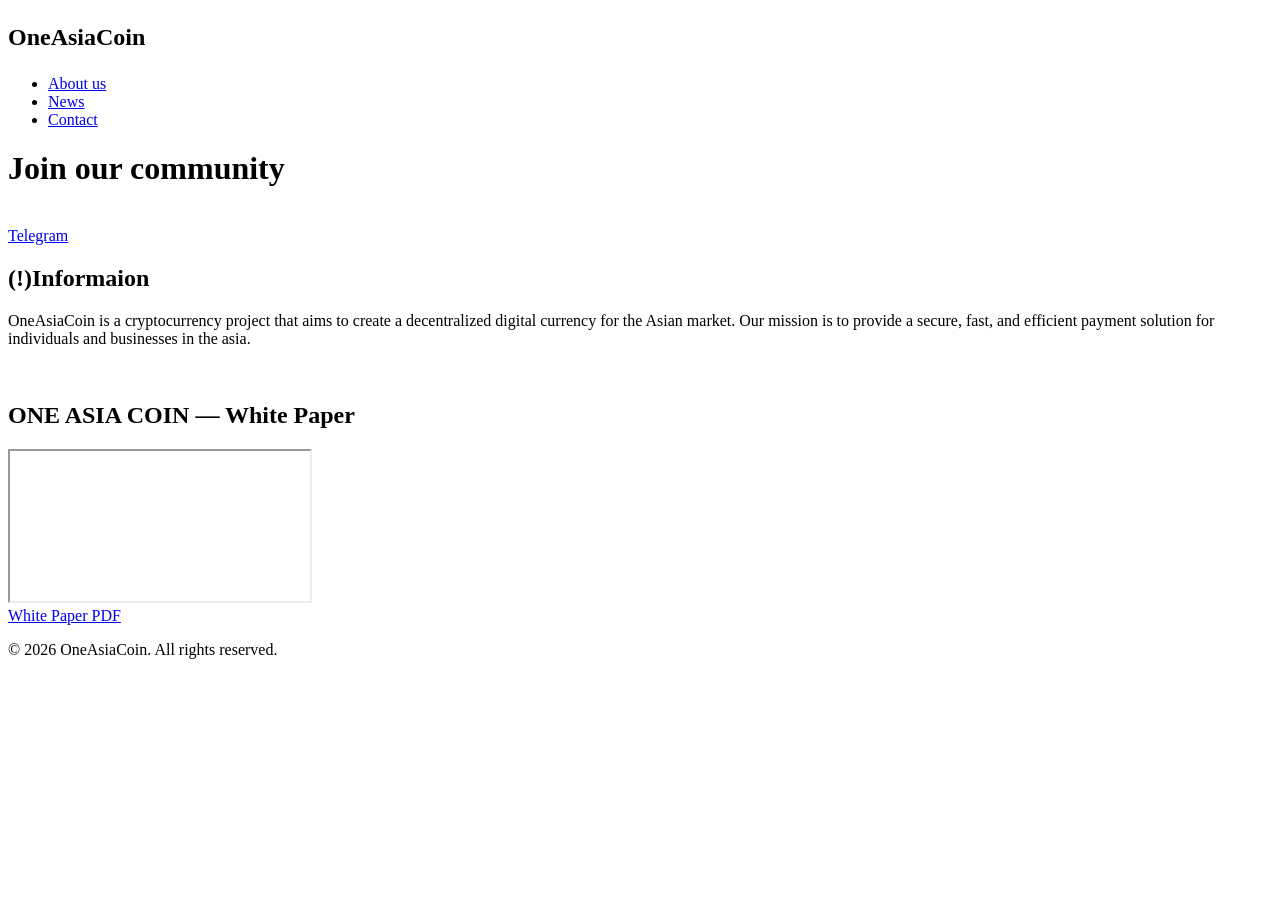
==== index.html @ ce292062 "Rename oneasiacoin.html to index.html" ====
<!DOCTYPE html>
<html lang="ru">

<head>
    <meta charset="UTF-8">
    <meta name="viewport" content="width=device-width, initial-scale=1.0">
    <title>Asiana Bukhara</title>
    <link rel="stylesheet" href="asiana.css">
</head>
<!-- <img src="asiana_logo.png" alt="Asiana Bukhara Logo" class="logo-image"> -->




<body>

    <!-- <button class="lng" onclick="window.location.href='../asiana.html'">РУ</button> -->
    <nav>
        <h1 class="logo">
            <p class="asiana">OneAsiaCoin</p>
            <!-- <p class="bukhara">Coin</p> -->
        </h1>




        <ul>
            <li><a href="#about" class="about">About us</a></li>
            <li><a href="#courses">News</a></li>
            <li><a href="#us">Contact</a></li>
            <!-- <li><a href="../asiana.html">РУС</a></li> -->


        </ul>
    </nav>

    <div class="hero">
        <h1>Join our community</h1>
        <br>
        <a href="https://t.me/ASIANA_BUKHARA" class="btntg">Telegram</a>

    </div>




    <section id="about">
        <h2>(!)Informaion</h2>



        <p class="about-text1">OneAsiaCoin is a cryptocurrency project that aims to create a decentralized digital
            currency for the Asian market. Our mission is to provide a secure, fast, and efficient payment solution for
            individuals and businesses in the asia.</p>
        <br>


        <!-- <a href="https://t.me/ASIANA_BUKHARA" class="btntg">Telegram</a> -->


        <!-- <a href="oneasiacoin-white-paper.pdf" class="btninst">White paper</a>
        <a href="oneasiacoin-terms.pdf" target="_blank"> -->

        </a>



    </section>



</body>



<section class="whitepaper">
    <h2>ONE ASIA COIN — White Paper</h2>

    <iframe src="oneasiacoin-terms.pdf.pdf" title="One Asia Coin White Paper">
    </iframe>
</section>

<div class="whitepaper-button">
    <a href="oneasiacoin-terms.pdf" target="_blank">
        White Paper PDF
    </a>
</div>

</html>
<footer class="footer">
    <p>© 2026 OneAsiaCoin. All rights reserved.</p>
</footer>

</html>
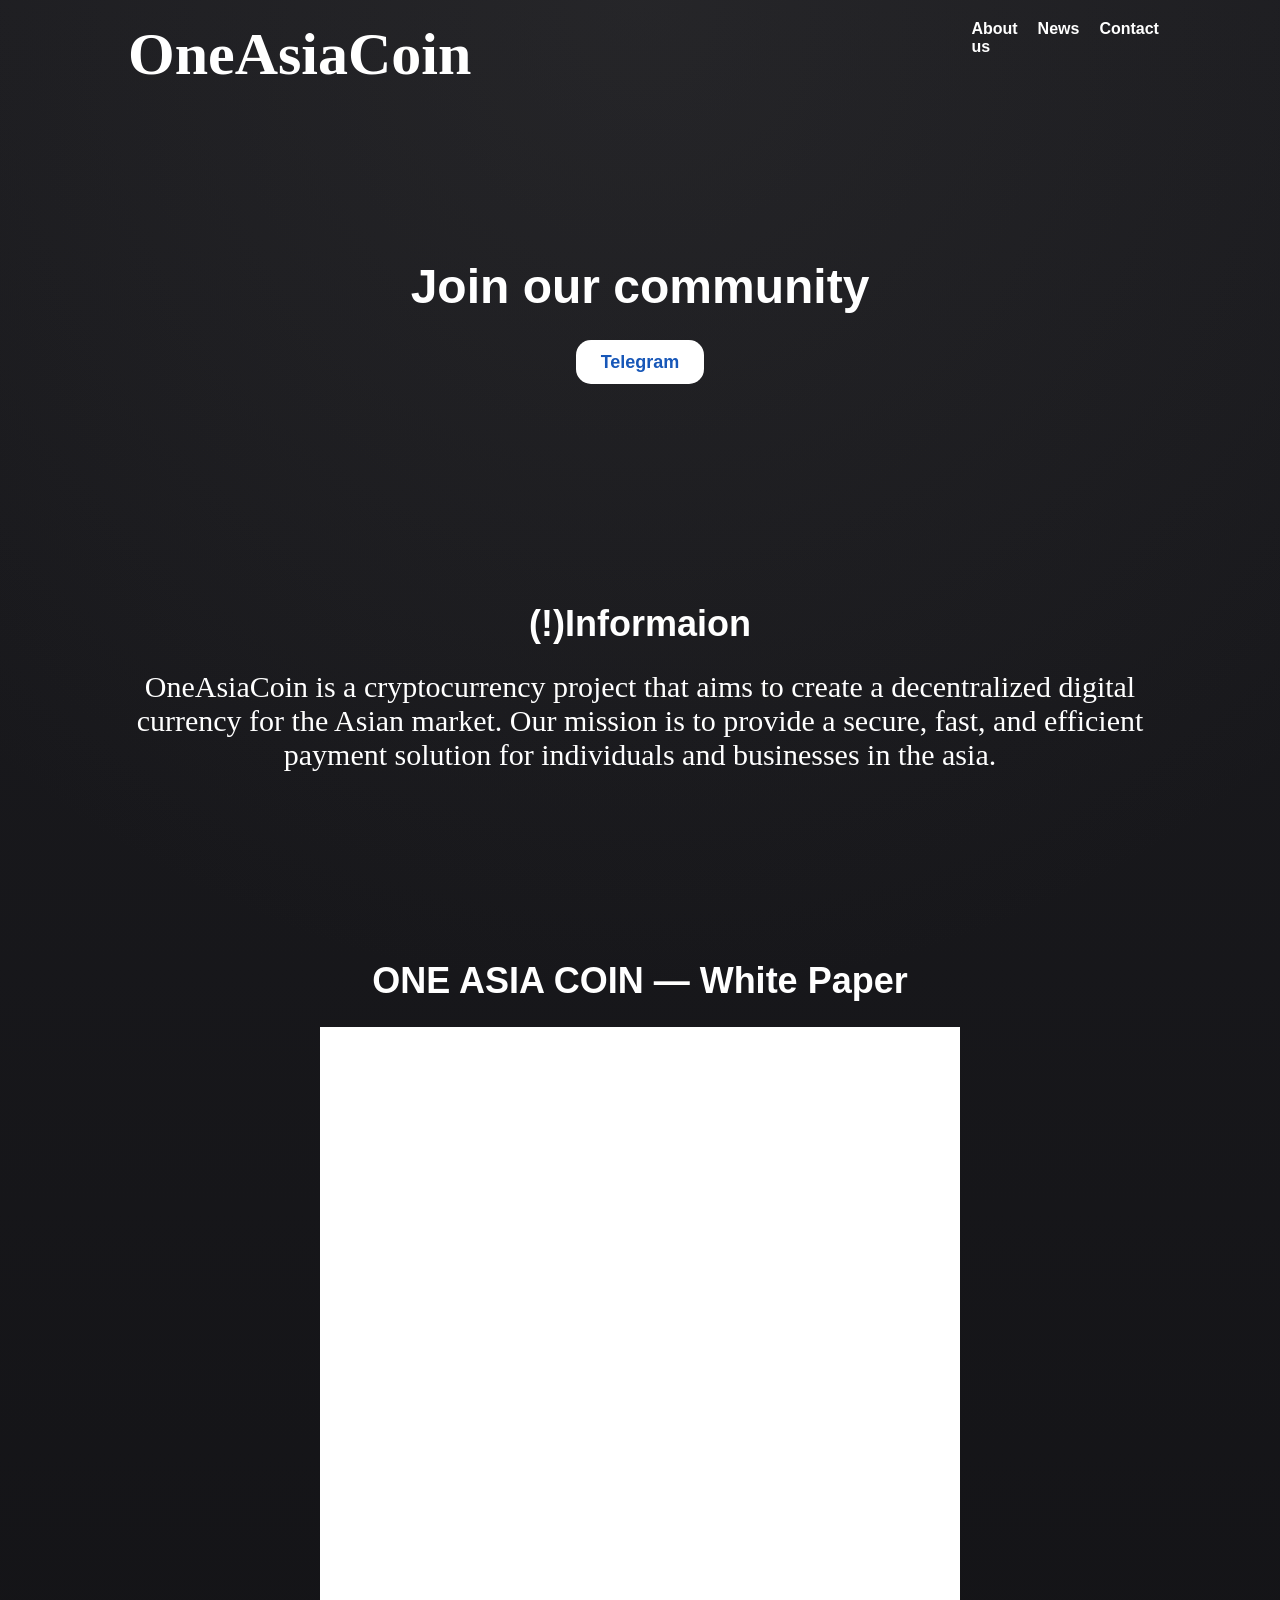
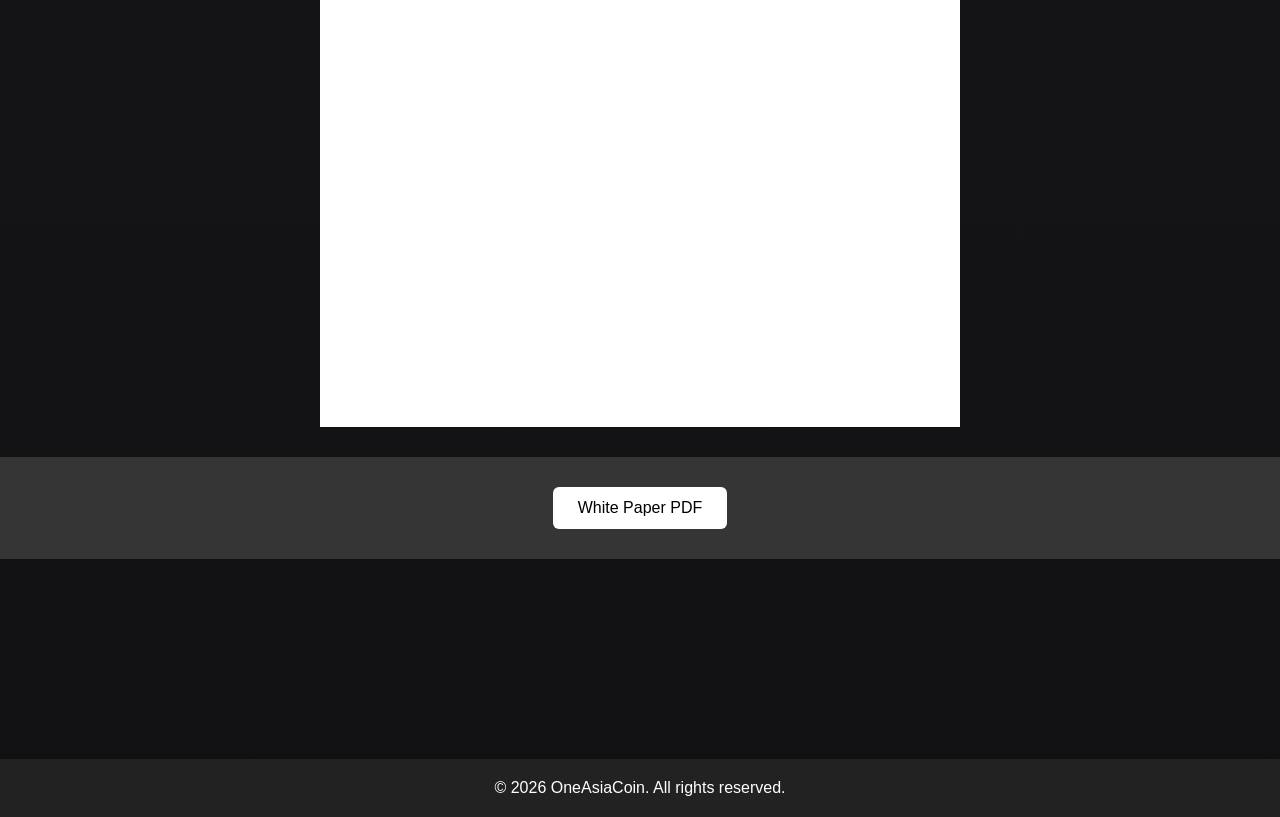
==== commit dc0c17da: "Update index.html" ====
--- a/index.html
+++ b/index.html
@@ -5,7 +5,7 @@
     <meta charset="UTF-8">
     <meta name="viewport" content="width=device-width, initial-scale=1.0">
     <title>Asiana Bukhara</title>
-    <link rel="stylesheet" href="asiana.css">
+    <link rel="stylesheet" href="index.css">
 </head>
 <!-- <img src="asiana_logo.png" alt="Asiana Bukhara Logo" class="logo-image"> -->
 
--- a/index.css
+++ b/index.css
@@ -0,0 +1,252 @@
+* {
+    margin: 0;
+    padding: 0;
+    box-sizing: border-box;
+    font-family: Arial, sans-serif;
+}
+
+body {
+    margin: 0;
+    min-height: 100vh;
+    background:
+        radial-gradient(circle at top, rgba(80, 80, 80, 0.2), transparent 40%),
+        linear-gradient(to bottom, #1b1b1f, #111114);
+    color: white;
+}
+
+header {
+    /* background: linear-gradient(135deg, #b9505e, #00bfff); */
+    color: rgb(180, 158, 158);
+    min-height: 160vh;
+}
+
+.logo {
+    font-size: 60px;
+    font-weight: bold;
+
+}
+
+.asiana {
+    /* margin-left: 50px; */
+    margin-right: 500px;
+    font-family: 'Times New Roman', serif;
+
+}
+
+.bukhara {
+    margin-left: 200px;
+    font-family: 'Times New Roman', serif;
+
+
+
+}
+
+nav {
+    display: flex;
+    justify-content: space-between;
+    align-items: center, top;
+    padding: 20px 10%;
+}
+
+nav ul {
+    display: flex;
+    list-style: none;
+    gap: 20px;
+}
+
+.trntouzb {
+    font-size: 15px;
+    font-weight: bold;
+}
+
+nav a {
+    color: white;
+    text-decoration: none;
+    font-weight: bold;
+}
+
+.hero {
+    text-align: center;
+    padding: 150px 20px;
+}
+
+.hero h1 {
+    font-size: 48px;
+    margin-bottom: 20px;
+}
+
+.hero p {
+    font-size: 20px;
+    margin-bottom: 30px;
+}
+
+.tg:hover {
+    transform: translateY(-3px) scale(1.05);
+    box-shadow: 0 8px 20px rgba(0, 0, 0, 0.2);
+}
+
+
+.btntg {
+
+    background: white;
+    color: #1757b8;
+    padding: 12px 25px;
+    border-radius: 15px;
+    text-decoration: none;
+    font-weight: bold;
+    font-size: 18px;
+    cursor: pointer;
+    transition: 0.4s;
+}
+
+.btntg:hover {
+    transform: translateY(-3px) scale(1.05);
+    box-shadow: 0 8px 20px rgba(0, 0, 0, 0.2);
+    background: #bebdbd;
+}
+
+section {
+    padding: 80px 10%;
+    text-align: center;
+}
+
+section h2 {
+    margin-bottom: 25px;
+    font-size: 36px;
+}
+
+form {
+    max-width: 500px;
+    margin: 30px auto;
+    display: flex;
+    flex-direction: column;
+    gap: 15px;
+}
+
+input,
+textarea {
+    padding: 12px;
+    border: 1px solid #ccc;
+    border-radius: 8px;
+}
+
+button {
+    background: #606875;
+    color: white;
+    border: none;
+    padding: 12px;
+    border-radius: 8px;
+    cursor: pointer;
+}
+
+footer {
+    background: #222;
+    color: white;
+    text-align: center;
+    margin-top: 200px;
+}
+
+.about-text1 {
+
+    font-family: Times New Roman, serif;
+    font-size: 30px;
+}
+
+
+.card {
+    background: #aed1b0;
+    color: rgb(48, 48, 48);
+    padding: 12px 24px;
+    border: none;
+    border-radius: 8px;
+    cursor: pointer;
+    transition: all 0.4s ease;
+}
+
+.card:hover {
+    transform: translateY(-3px) scale(1.05);
+    box-shadow: 0 8px 20px rgba(0, 0, 0, 0.2);
+}
+
+.lng {
+    position: absolute;
+    top: 10px;
+    right: 20px;
+    background: #606875;
+    color: white;
+    border: none;
+    padding: 10px 15px;
+    border-radius: 8px;
+    cursor: pointer;
+
+}
+
+.btninst {
+    background: rgb(244, 241, 241);
+    color: #2356a3;
+    padding: 12px 25px;
+    border-radius: 15px;
+    text-decoration: none;
+    font-weight: bold;
+    font-size: 18px;
+    cursor: pointer;
+    transition: 0.4s;
+    margin-top: 40px;
+
+}
+
+.btninst:hover {
+    transform: translateY(-3px) scale(1.05);
+    box-shadow: 0 8px 20px rgba(0, 0, 0, 0.2);
+    background: #bebdbd;
+
+}
+
+footer {
+    background: #222;
+    color: white;
+    text-align: center;
+    padding: 20px;
+}
+
+
+.whitepaper {
+    width: 100%;
+    margin-top: 60px;
+    padding: 30px 0;
+    background: rgba(80, 80, 80, 0.2),
+        text-align center linear-gradient(to bottom, #1b1b1f, #111114);
+}
+
+.whitepaper h2 {
+    color: white;
+    margin-bottom: 25px;
+}
+
+.whitepaper iframe {
+    display: block;
+    width: 50%;
+    height: 1000px;
+    margin: 0 auto;
+    border: none;
+    background: white;
+}
+
+.whitepaper-button {
+    text-align: center;
+    padding: 30px 0;
+    background: #363535;
+}
+
+.whitepaper-button a {
+    display: inline-block;
+    padding: 12px 25px;
+    background: #ffffff;
+    color: #000000;
+    text-decoration: none;
+    border-radius: 6px;
+}
+
+.whitepaper-button a:hover {
+    background: #333;
+}
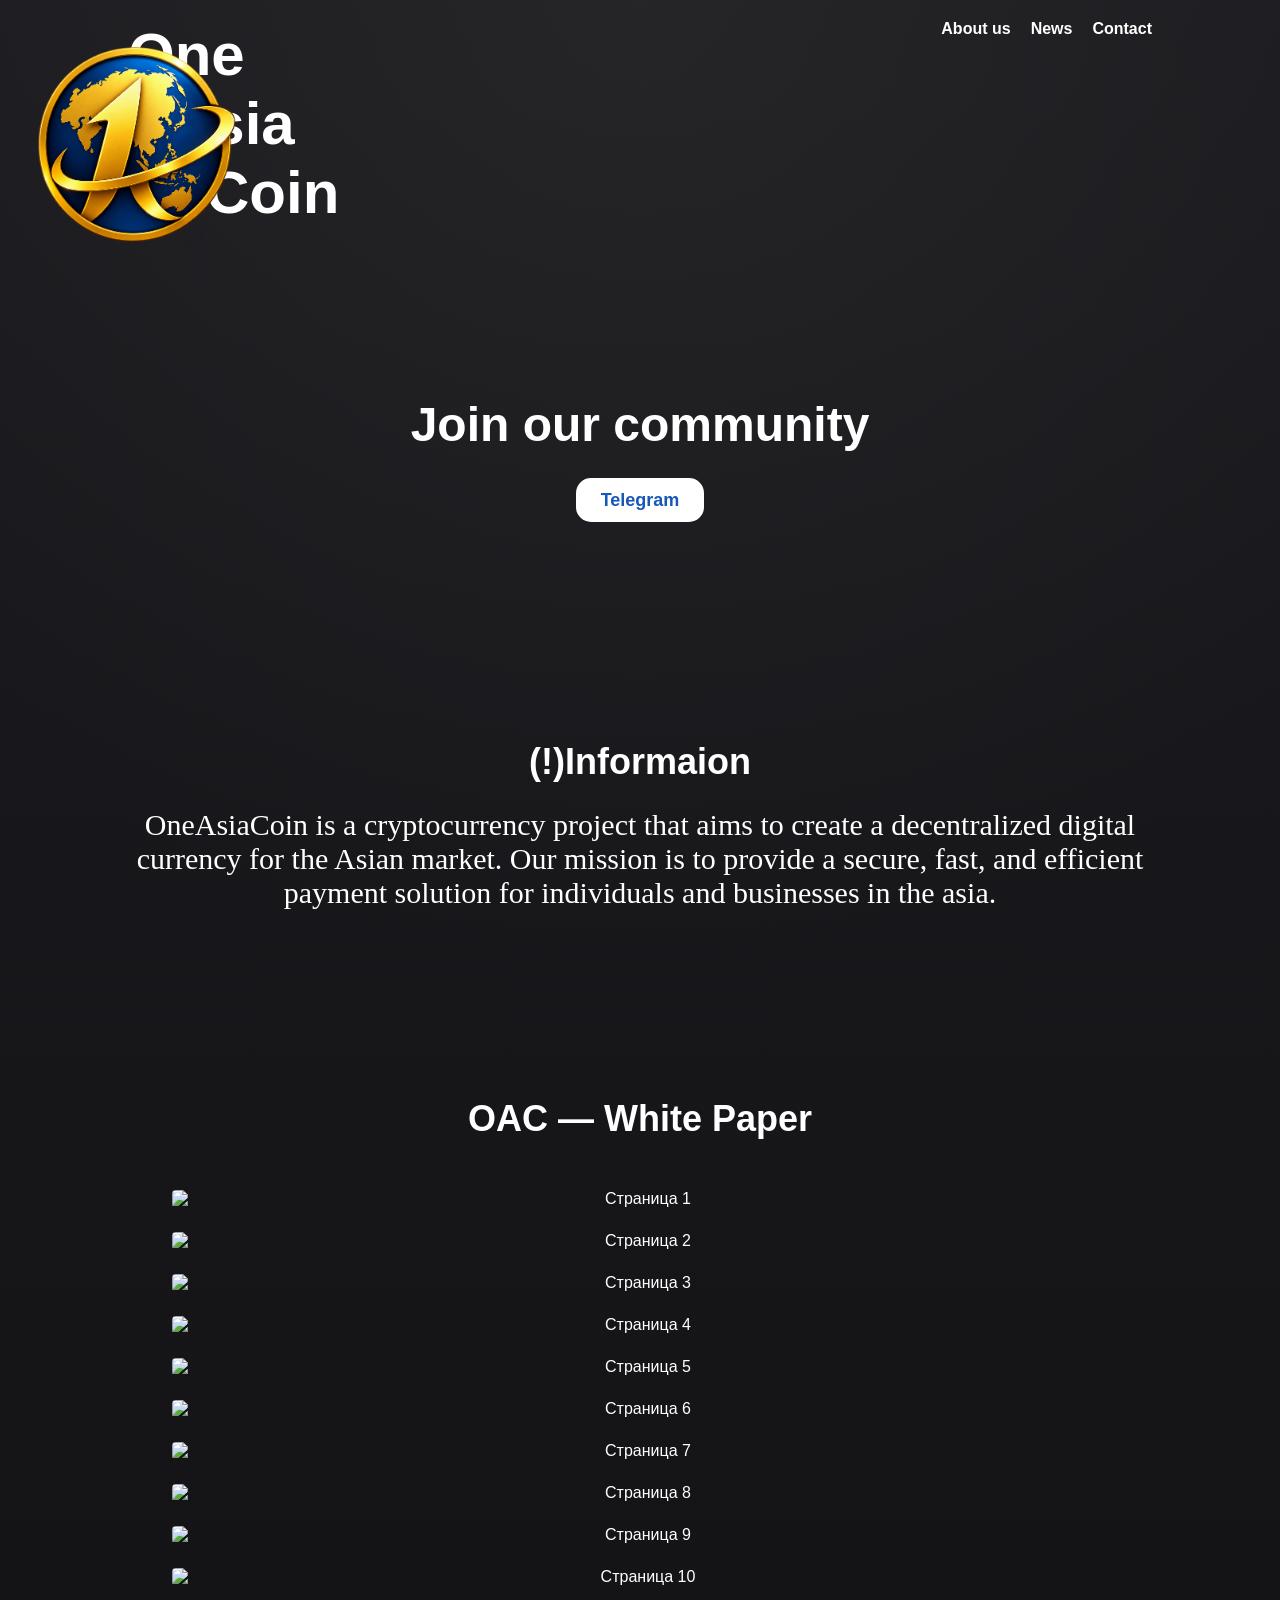
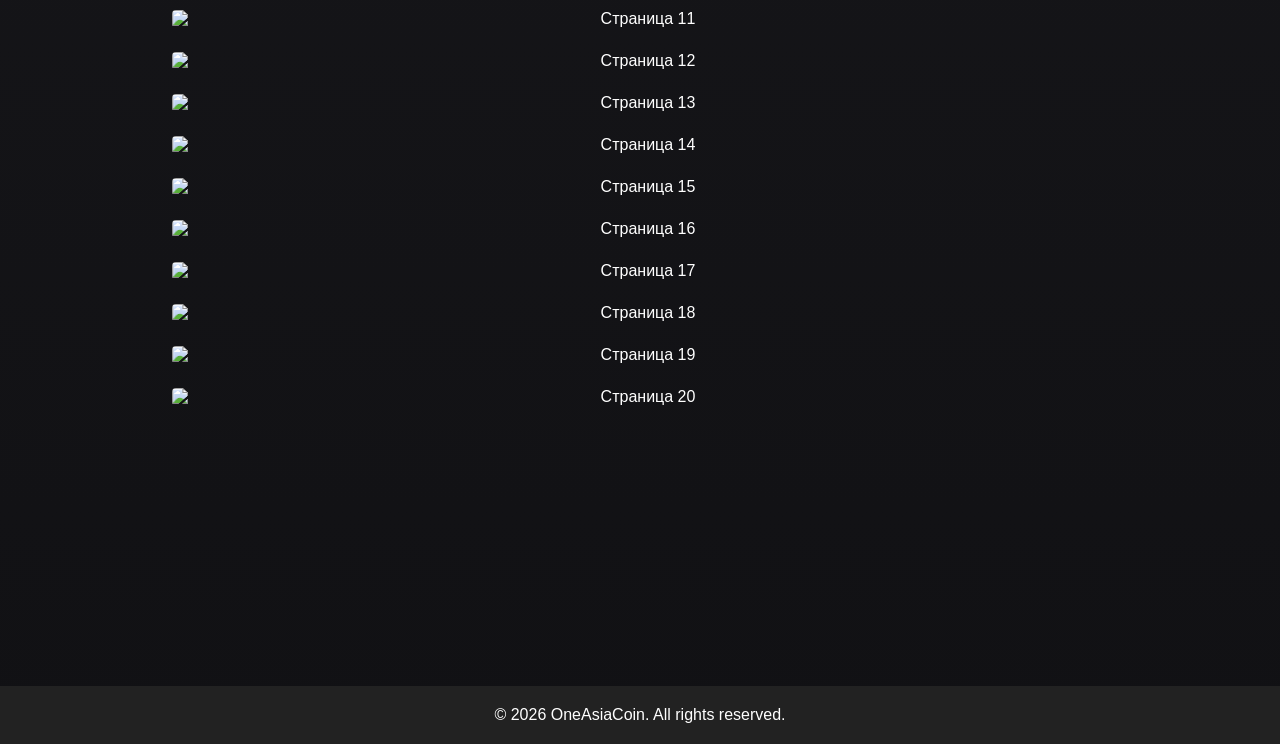
==== commit f6f7877e: "Rename oneasiacoin.html to index.html" ====
--- a/index.html
+++ b/index.html
@@ -5,7 +5,7 @@
     <meta charset="UTF-8">
     <meta name="viewport" content="width=device-width, initial-scale=1.0">
     <title>Asiana Bukhara</title>
-    <link rel="stylesheet" href="index.css">
+    <link rel="stylesheet" href="../index.css">
 </head>
 <!-- <img src="asiana_logo.png" alt="Asiana Bukhara Logo" class="logo-image"> -->
 
@@ -17,19 +17,19 @@
     <!-- <button class="lng" onclick="window.location.href='../asiana.html'">РУ</button> -->
     <nav>
         <h1 class="logo">
-            <p class="asiana">OneAsiaCoin</p>
-            <!-- <p class="bukhara">Coin</p> -->
+            <p class="one">One</p>
+            <p class="asia">Asia</p>
+            <p class="coin">Coin</p>
         </h1>
 
 
-
+        <img src="LOGO.png" alt="" class="logo-image">
 
         <ul>
-            <li><a href="#about" class="about">About us</a></li>
-            <li><a href="#courses">News</a></li>
-            <li><a href="#us">Contact</a></li>
-            <!-- <li><a href="../asiana.html">РУС</a></li> -->
+            <li><a href="aboutus.html" class="about">About us</a></li>
 
+            <li><a href="news.html">News</a></li>
+            <li><a href="contact.html">Contact</a></li>
 
         </ul>
     </nav>
@@ -71,20 +71,53 @@
 
 </body>
 
+<!-- <img src="logocoin.png" alt="" class="logo-image"> -->
+
+<section class="whitepaper">
+    <h2>OAC — White Paper</h2>
+
+    <!-- <iframe src="oneasiacoin-terms.pdf.pdf" title="One Asia Coin White Paper">
+    </iframe> -->
 
 
-<section class="whitepaper">
-    <h2>ONE ASIA COIN — White Paper</h2>
+    <!-- </section> -->
 
-    <iframe src="oneasiacoin-terms.pdf.pdf" title="One Asia Coin White Paper">
-    </iframe>
-</section>
-
-<div class="whitepaper-button">
+    <!-- <div class="whitepaper-button">
     <a href="oneasiacoin-terms.pdf" target="_blank">
         White Paper PDF
     </a>
-</div>
+</div> -->
+
+
+    <section class="document-pages">
+
+
+        <section class="document-pages">
+            <img src="pages/01-1.jpg" alt="Страница 1">
+            <img src="pages/02-1.jpg" alt="Страница 2">
+            <img src="pages/03-1.jpg" alt="Страница 3">
+            <img src="pages/04-1.jpg" alt="Страница 4">
+            <img src="pages/05-1.jpg" alt="Страница 5">
+            <img src="pages/06-1.jpg" alt="Страница 6">
+            <img src="pages/07-1.jpg" alt="Страница 7">
+            <img src="pages/08-1.jpg" alt="Страница 8">
+            <img src="pages/09-1.jpg" alt="Страница 9">
+            <img src="pages/10-1.jpg" alt="Страница 10">
+            <img src="pages/11-1.jpg" alt="Страница 11">
+            <img src="pages/12-1.jpg" alt="Страница 12">
+            <img src="pages/13-1.jpg" alt="Страница 13">
+            <img src="pages/14-1.jpg" alt="Страница 14">
+            <img src="pages/15-1.jpg" alt="Страница 15">
+            <img src="pages/16-1.jpg" alt="Страница 16">
+            <img src="pages/17-1.jpg" alt="Страница 17">
+            <img src="pages/18-1.jpg" alt="Страница 18">
+            <img src="pages/19-1.jpg" alt="Страница 19">
+            <img src="pages/20-1.jpg" alt="Страница 20">
+        </section>
+
+    </section>
+</section>
+
 
 </html>
 <footer class="footer">
--- a/index.css
+++ b/index.css
@@ -207,6 +207,7 @@
     color: white;
     text-align: center;
     padding: 20px;
+    font-family: Arial, sans-serif;
 }
 
 
@@ -250,3 +251,240 @@
 .whitepaper-button a:hover {
     background: #333;
 }
+
+
+/* Адаптация под телефоны */
+* {
+    box-sizing: border-box;
+}
+
+html {
+    width: 100%;
+    overflow-x: hidden;
+}
+
+body {
+    width: 100%;
+    margin: 0;
+    overflow-x: hidden;
+}
+
+img,
+video,
+iframe {
+    max-width: 100%;
+}
+
+@media (max-width: 200px) {
+    body {
+        font-size: 16px;
+    }
+
+    header {
+        padding: 15px 5%;
+    }
+
+    section {
+        padding: 35px 5%;
+    }
+
+    h1 {
+        font-size: clamp(28px, 8vw, 40px);
+        line-height: 1.2;
+    }
+
+    h2 {
+        font-size: clamp(23px, 6vw, 30px);
+    }
+
+    p {
+        line-height: 1.6;
+        overflow-wrap: anywhere;
+    }
+
+    button,
+    .btn,
+    a.button {
+        max-width: 100%;
+    }
+
+    footer {
+        padding: 25px 5%;
+        text-align: center;
+    }
+}
+
+.logo-image {
+    display: block;
+    position: absolute;
+    height: 250px;
+    width: 250px;
+    /* position: fixed; */
+    top: 20px;
+    left: 10px;
+    margin-bottom: 20px;
+
+}
+
+.one {
+
+    font-family: Verdana, Geneva, Tahoma, sans-serif
+}
+
+.asia {
+    margin-left: 40px;
+    font-family: Verdana, Geneva, Tahoma, sans-serif
+}
+
+.coin {
+    margin-left: 78px;
+    font-family: Verdana, Geneva, Tahoma, sans-serif
+}
+
+
+.document-pages {
+    width: auto;
+    max-width: 1000px;
+    margin: 50px auto;
+    padding: 0 16px;
+    box-sizing: border-box;
+}
+
+.document-pages img {
+    display: block;
+    width: 100%;
+    height: auto;
+    margin: 0 auto 24px;
+    border-radius: 4px;
+}
+
+
+.back-button {
+    display: inline-flex;
+    align-items: center;
+    gap: 10px;
+    padding: 12px 22px;
+    margin: 20px;
+    color: #ffffff;
+    background: linear-gradient(145deg, #151515, #242424);
+    border: 1px solid rgba(212, 175, 55, 0.55);
+    border-radius: 12px;
+    font-family: Arial, sans-serif;
+    font-size: 15px;
+    font-weight: 600;
+    text-decoration: none;
+    transition: all 0.25s ease;
+}
+
+.back-button:hover {
+    background: #d4af37;
+    color: #111;
+    border-color: #d4af37;
+    transform: translateX(-3px);
+    box-shadow: 0 4px 18px rgba(212, 175, 55, 0.2);
+}
+
+.back-arrow {
+    font-size: 22px;
+    line-height: 1;
+}
+
+.back-button:focus-visible {
+    outline: 2px solid #d4af37;
+    outline-offset: 4px;
+}
+
+@media (max-width: 600px) {
+    .back-button {
+        margin: 14px;
+        padding: 10px 16px;
+        font-size: 14px;
+    }
+}
+
+
+.back-button {
+    display: inline-flex;
+    align-items: center;
+    gap: 10px;
+    padding: 12px 22px;
+    margin: 20px;
+    color: #d4af37;
+    background: linear-gradient(145deg, #151515, #242424);
+    border: 1px solid rgba(212, 175, 55, 0.55);
+    border-radius: 12px;
+    font-family: Arial, sans-serif;
+    font-size: 15px;
+    font-weight: 600;
+    text-decoration: none;
+    transition: all 0.25s ease;
+}
+
+.back-button:hover {
+    background: #d4af37;
+    color: #111;
+    border-color: #d4af37;
+    transform: translateX(-3px);
+    box-shadow: 0 4px 18px rgba(212, 175, 55, 0.2);
+}
+
+.back-arrow {
+    font-size: 22px;
+    line-height: 1;
+}
+
+.back-button:focus-visible {
+    outline: 2px solid #d4af37;
+    outline-offset: 4px;
+}
+
+@media (max-width: 600px) {
+    .back-button {
+        margin: 14px;
+        padding: 10px 16px;
+        font-size: 14px;
+    }
+}
+
+/* .about {
+    display: inline-flex;
+    align-items: center;
+    gap: 10px;
+    padding: 12px 22px;
+    margin: 20px;
+    color: #d4af37;
+    background: linear-gradient(145deg, #151515, #242424);
+    border: 1px solid rgba(212, 175, 55, 0.55);
+    border-radius: 12px;
+    font-family: Arial, sans-serif;
+    font-size: 15px;
+    font-weight: 600;
+    text-decoration: none;
+    transition: all 0.25s ease;
+} */
+
+.back-button:hover {
+    background: #d4af37;
+    color: #111;
+    border-color: #d4af37;
+    transform: translateX(-3px);
+    box-shadow: 0 4px 18px rgba(212, 175, 55, 0.2);
+}
+
+.back-arrow {
+    font-size: 22px;
+    line-height: 1;
+}
+
+.back-button:focus-visible {
+    outline: 2px solid #d4af37;
+    outline-offset: 4px;
+}
+
+@media (max-width: 600px) {
+    .back-button {
+        margin: 14px;
+        padding: 10px 16px;
+        font-size: 14px;
+    }
+}
